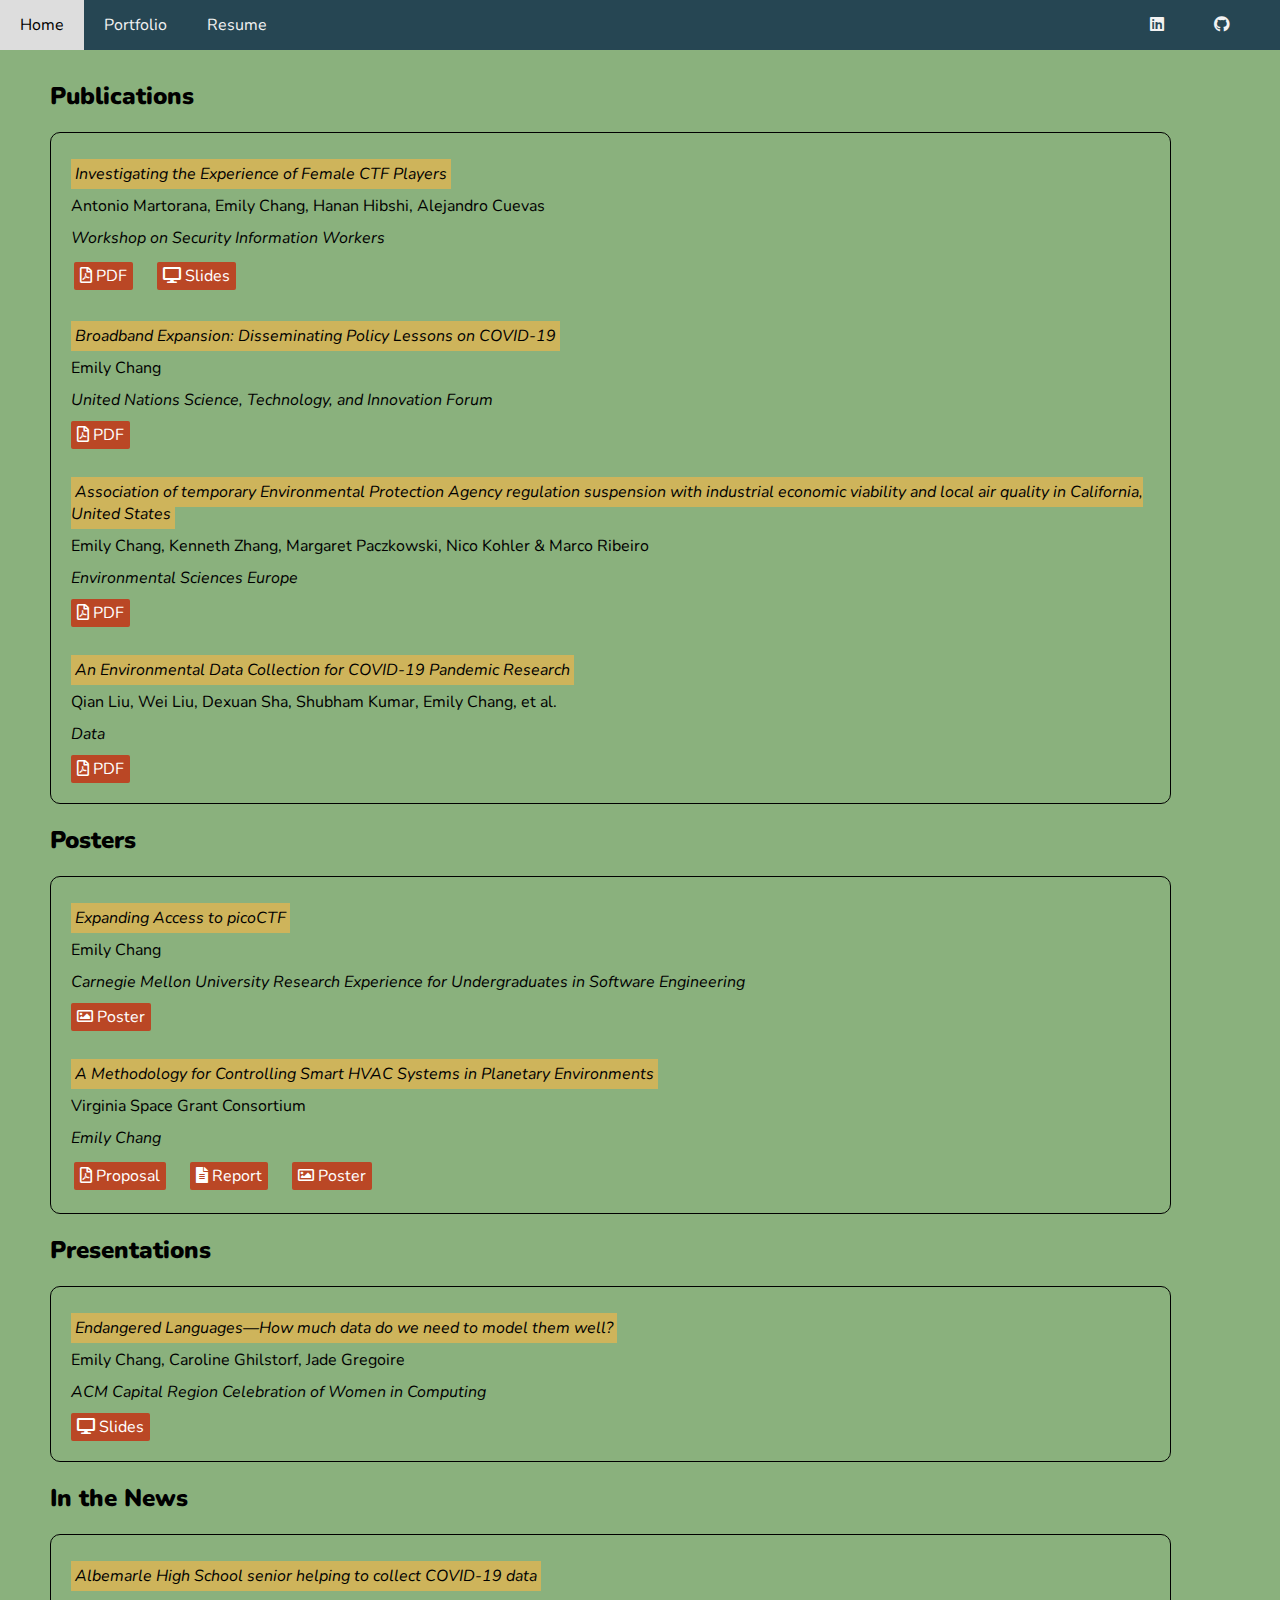
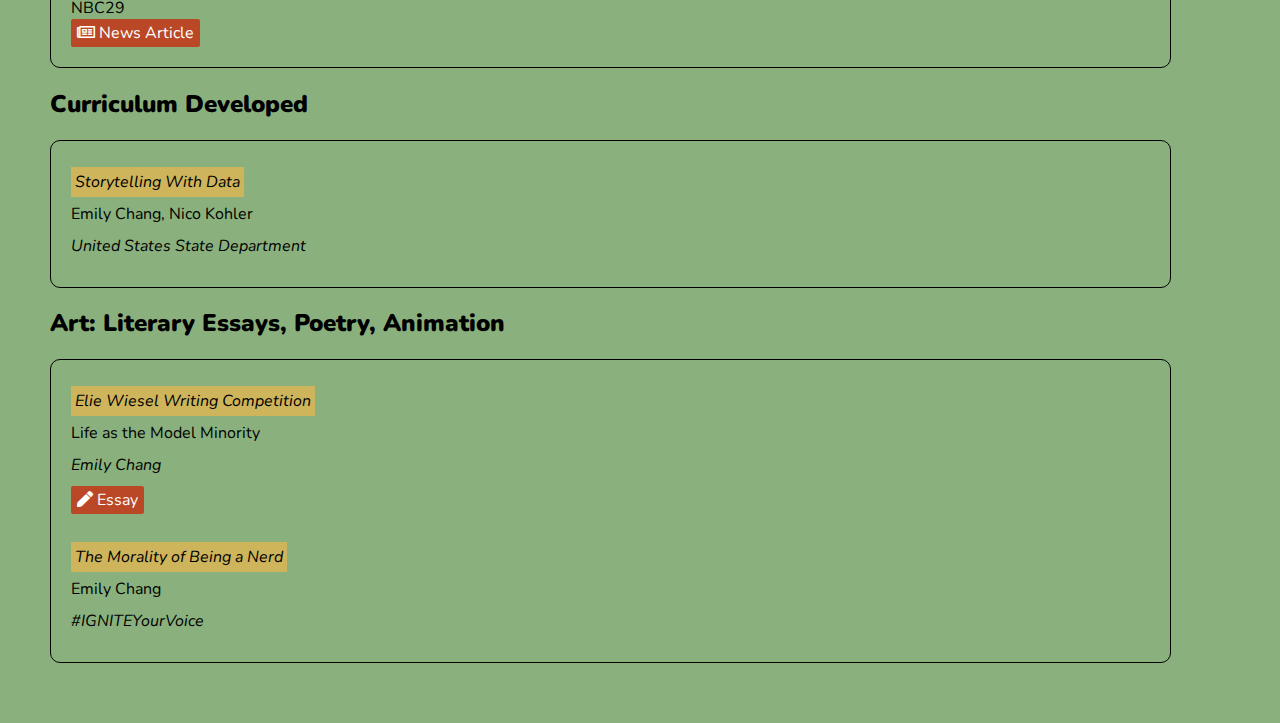
==== my-work.html @ 69cb7440 "refactoring work" ====
<!DOCTYPE html>
<html>
<head>
  <link href="https://fonts.googleapis.com/css2?family=Nunito:wght@400;700&display=swap" rel="stylesheet">
  <meta charset="utf-8">
  <meta name="viewport" content="width=device-width, initial-scale=1">
  <link href="https://fonts.googleapis.com/css2?family=Nunito:wght@400;700&display=swap" rel="stylesheet">
  <link rel="stylesheet" href="https://cdnjs.cloudflare.com/ajax/libs/font-awesome/5.15.4/css/all.min.css">
  <link rel="stylesheet" href="./styles.css">
  <style>
    body {
      padding-top: 60px;
      padding-bottom: 60px;
      background-color: #8ab17d;
    }
  </style>
</head>
<body>
  <div id="navbar-placeholder"></div>
  <div class="container">
    <div class="row">
      <h2><b>Publications</b></h2>
      <div class="card card-style">
          <div class="card-body">
            <p class="card-text"><span class="highlight">  Investigating the Experience of Female CTF Players  </span></p>
            <p class="card-title">Antonio Martorana, Emily Chang, Hanan Hibshi, Alejandro Cuevas</p>
            <p class="card-text">Workshop on Security Information Workers</p>
            <table>
              <tr>
                <td>
                  <a target="_blank" href="https://devusec.de/2023-conference-wsiw/downloads/Investigating_the_Experiences_of_Female_CTF_Players__WSIW_.pdf" class="btn btn-primary button-style">
                    <i class="far fa-file-pdf"></i> PDF
                  </a>
                </td>
                <td>
                  <a target="_blank" href="./portfolio/reu/chang_ctf players_cci_2024.pdf" class="btn btn-primary button-style">
                    <i class="fas fa-desktop"></i> Slides
                  </a>
                </td>
              </tr>
            </table>
          </div>
          <br>
          <div class="card-body">
              <p class="card-text"><span class="highlight"> Broadband Expansion: Disseminating Policy Lessons on COVID-19 </span></p>
              <p class="card-title">Emily Chang</p>
              <p class="card-text">United Nations Science, Technology, and Innovation Forum</p>
                  <a target=”_blank” href="https://sdgs.un.org/sites/default/files/2023-05/B24%20-%20Chang%20-%20Lessons%20From%20The%20Pandemic_Improving%20Broadband.pdf" class="btn btn-primary button-style">
                    <i class="far fa-file-pdf"></i> PDF
                  </a>
          </div>
          <br>
          <div class="card-body">
              <p class="card-text"><span class="highlight">  Association of temporary Environmental Protection Agency regulation suspension with industrial economic viability and local air quality in California, United States  </span></p>
              <p class="card-title">Emily Chang, Kenneth Zhang, Margaret Paczkowski, Nico Kohler & Marco Ribeiro</p>
              <p class="card-text">Environmental Sciences Europe</p>
                  <a target=”_blank” href="https://enveurope.springeropen.com/articles/10.1186/s12302-021-00489-9" class="btn btn-primary button-style">
                    <i class="far fa-file-pdf"></i> PDF
                  </a>
          </div>
          <br>
          <div class="card-body">
              <p class="card-text"><span class="highlight">  An Environmental Data Collection for COVID-19 Pandemic Research  </span></p>
              <p class="card-title">Qian Liu, Wei Liu, Dexuan Sha, Shubham Kumar, Emily Chang, et al.</p>
              <p class="card-text">Data</p>
                  <a target=”_blank” href="https://www.mdpi.com/2306-5729/5/3/68" class="btn btn-primary button-style">
                    <i class="far fa-file-pdf"></i> PDF
                  </a>
          </div>
      </div>
      <h2><b>Posters</b></h2>
      <div class="card card-style" style="">
        <div class="card-body">
            <p class="card-text"><span class="highlight">  Expanding Access to picoCTF  </span></p>
            <p class="card-title">Emily Chang</p>
            <p class="card-text">Carnegie Mellon University Research Experience for Undergraduates in Software Engineering</p>
                <a target=”_blank” href="./Chang.ExpandingAccess.2022.pdf" class="btn btn-primary button-style">
                  <i class="far fa-image"></i> Poster
                </a>
            <br>
            <p class="card-text"><span class="highlight"> A Methodology for Controlling Smart HVAC Systems in Planetary Environments </span></p>
            <p class="card-title">Virginia Space Grant Consortium</p>
            <p class="card-text">Emily Chang</p>
            <table>
              <tr>
                <td>
                  <a target="_blank" href="./Chang-Alemazkoor VSGC Research Statement.pdf" class="btn btn-primary button-style">
                    <i class="far fa-file-pdf"></i> Proposal
                  </a>
                </td>
                <td>
                  <a target="_blank" href="./chang_vsgc_april_2024.pdf" class="btn btn-primary button-style">
                    <i class="fas fa-file-alt"></i> Report
                  </a>
                </td>
                <td>
                  <a target="_blank" href="POSTER_LINK_HERE" class="btn btn-primary button-style">
                    <i class="far fa-image"></i> Poster
                  </a>
                </td>
              </tr>
            </table>                
        </div>
      </div>
      <h2><b>Presentations</b></h2>
      <div class="card card-style" style="">
        <div class="card-body">
          <p class="card-text"><span class="highlight">  Endangered Languages—How much data do we need to model them well? </span></p>
          <p class="card-title">Emily Chang, Caroline Ghilstorf, Jade Gregoire</p>
          <p class="card-text">ACM Capital Region Celebration of Women in Computing</p>
          <a target="_blank" href="" class="btn btn-primary button-style">
                <i class="fas fa-desktop"></i> Slides
          </a>
        </div>
      </div>
      
    <h2><b>In the News</b></h2>
      <div class="card card-style" style="">
        <div class="card-body">
            <p class="card-text"><span class="highlight">  Albemarle High School senior helping to collect COVID-19 data </span></p>
            <p class="card-title">NBC29</p>
                <a target=”_blank” href="https://www.nbc29.com/2020/07/16/albemarle-high-school-senior-helping-collect-covid-data/" class="btn btn-primary button-style">
                  <i class="far fa-newspaper"></i> News Article
                </a>
        </div>
      </div>
      
    <h2><b>Curriculum Developed</b></h2>
      <div class="card card-style" style="">
        <div class="card-body">
            <p class="card-text"><span class="highlight"> Storytelling With Data </span></p>
            <p class="card-title">Emily Chang, Nico Kohler</p>
            <p class="card-text">United States State Department</p>
        </div>
      </div>
    <h2><b>Art: Literary Essays, Poetry, Animation</b></h2>
      <div class="card card-style" style="">
        <div class="card-body">
            <p class="card-text"><span class="highlight">  Elie Wiesel Writing Competition </span></p>
            <p class="card-title">Life as the Model Minority</p>
            <p class="card-text">Emily Chang</p>
                <a target=”_blank” href="" class="btn btn-primary button-style">
                  <i class="fas fa-pen"></i> Essay
                </a>
        </div>
        <br>
          <div class="card-body">
            <p class="card-text"><span class="highlight">  The Morality of Being a Nerd </span></p>
            <p class="card-title">Emily Chang</p>
            <p class="card-text">#IGNITEYourVoice</p>
        </div>
      </div>
    </div>
  </div>
  <script src="./navbar.js"></script>
</body>
</html>
---- styles.css ----
body {
    font-family: 'Nunito', sans-serif; /* Change font-family to a sans-serif font */
    margin: 0;
}

@keyframes fadeInAnimation {
    0% {
        opacity: 0;
    }
    100% {
        opacity: 1;
    }
}

.page {
    height: 100vh;
    width: 100%;
    position: fixed;
    justify-content: center;
    top: 0;
    left: 0;
    animation: fadeInAnimation ease 3s;
    animation-iteration-count: 1;
    animation-fill-mode: forwards;
    /*   opacity: 0; */
}

.BeforeScroll {
    display: none;
}

.AfterScroll {
    display: block;
}

#page1 {
    background-color: #2a9d8f; /* Red background for page 1 */
}

#page2 {
    background-color: #8ab17d; /* Green background for page 2 */
}

#page3 {
    background-color: #e9c46a; /* Blue background for page 3 */
}

#page4 {
    background-color: #f4a261; /* Yellow background for page 4 */
}

#page5 {
    background-color: #e76f51; /* Purple background for page 5 */
}

.container {
    display: flex;
    align-items: center;
    justify-content: center;
    text-align: left;
    height: 100%; /* Add this line to make the container fill the height */
    margin-right: 50px;
    margin-left: 50px;
}

.left {
    width: 40%;
}

.left img {
    max-width: 100%;
    height: auto;
}

.right {
    padding-left: 20px;
    width: 60%;
}

.navbar {
    background-color: #264653;
    overflow: hidden;
    position: fixed;
    top: 0;
    width: 100%;
    z-index: 999; /* Add this line */
}

.navbar a {
    float: left;
    display: block;
    color: #f2f2f2;
    text-align: center;
    padding: 14px 20px;
    text-decoration: none;
}

.navbar a:hover {
    background-color: #ddd;
    color: black;
}

.social-icons {
    display: flex;
    margin-right: 30px;
    flex-direction: row;
    justify-content: flex-end;
}

.social-icons a {
    margin-left: 10px; /* Add some space between icons */
}

/* Adjust padding for content section */
.content-section {
    padding-left: 300px; /* Adjust this value to match the width of your sidebar */
    padding-top: 40px; /* Make space for the fixed navbar */
}

/* Remove padding for individual elements within the content */
.content-section h2,
.content-section h3,
.content-section h4,
.content-section p {
    padding-left: 0;
    margin-right: 100px;
}

.card-style {
  border: 1px solid #000;
  padding: 20px;
  border-radius: 10px
}

.highlight {
  background-color: #ceb45b; /* Change this to the color you want */
  padding: 4px;
  color: black; /* Change this to the text color you want */
}

/* Adjust styles within the card-body */
.card-body {
  display: flex;
  flex-direction: column;
  align-items: flex-start;
}

.card-title {
  margin: 0; /* Remove default margin from card title */
}

.card-text {
  margin: 10px 0; /* Add vertical margin to card text */
  font-style: italic;
}

.button-style {
    background-color: #ba4725; /* Background color for the button */
    color: #ffffff; /* Text color */
    border: none; /* Remove border */
    padding: 3px 6px;
    border-radius: 2px; /* Rounded corners */
    cursor: pointer; /* Cursor style */
    text-decoration: none; /* Remove default underline for links */
    transition: background-color 0.3s; /* Smooth transition for hover effect */
    display: inline-block;
    margin-right: 20px;
}
  
  /* Hover effect */
.button-style:hover {
    background-color: #e8904f; /* Change background color on hover */
}

.card-style {
    padding: 20px;
    border-radius: 10px;
    margin-top: 20px; /* Add margin on top of the card */
    width: 95%; /* Make the card extend to the end of the container */
    box-sizing: border-box; /* Include padding and border in the total width */
}
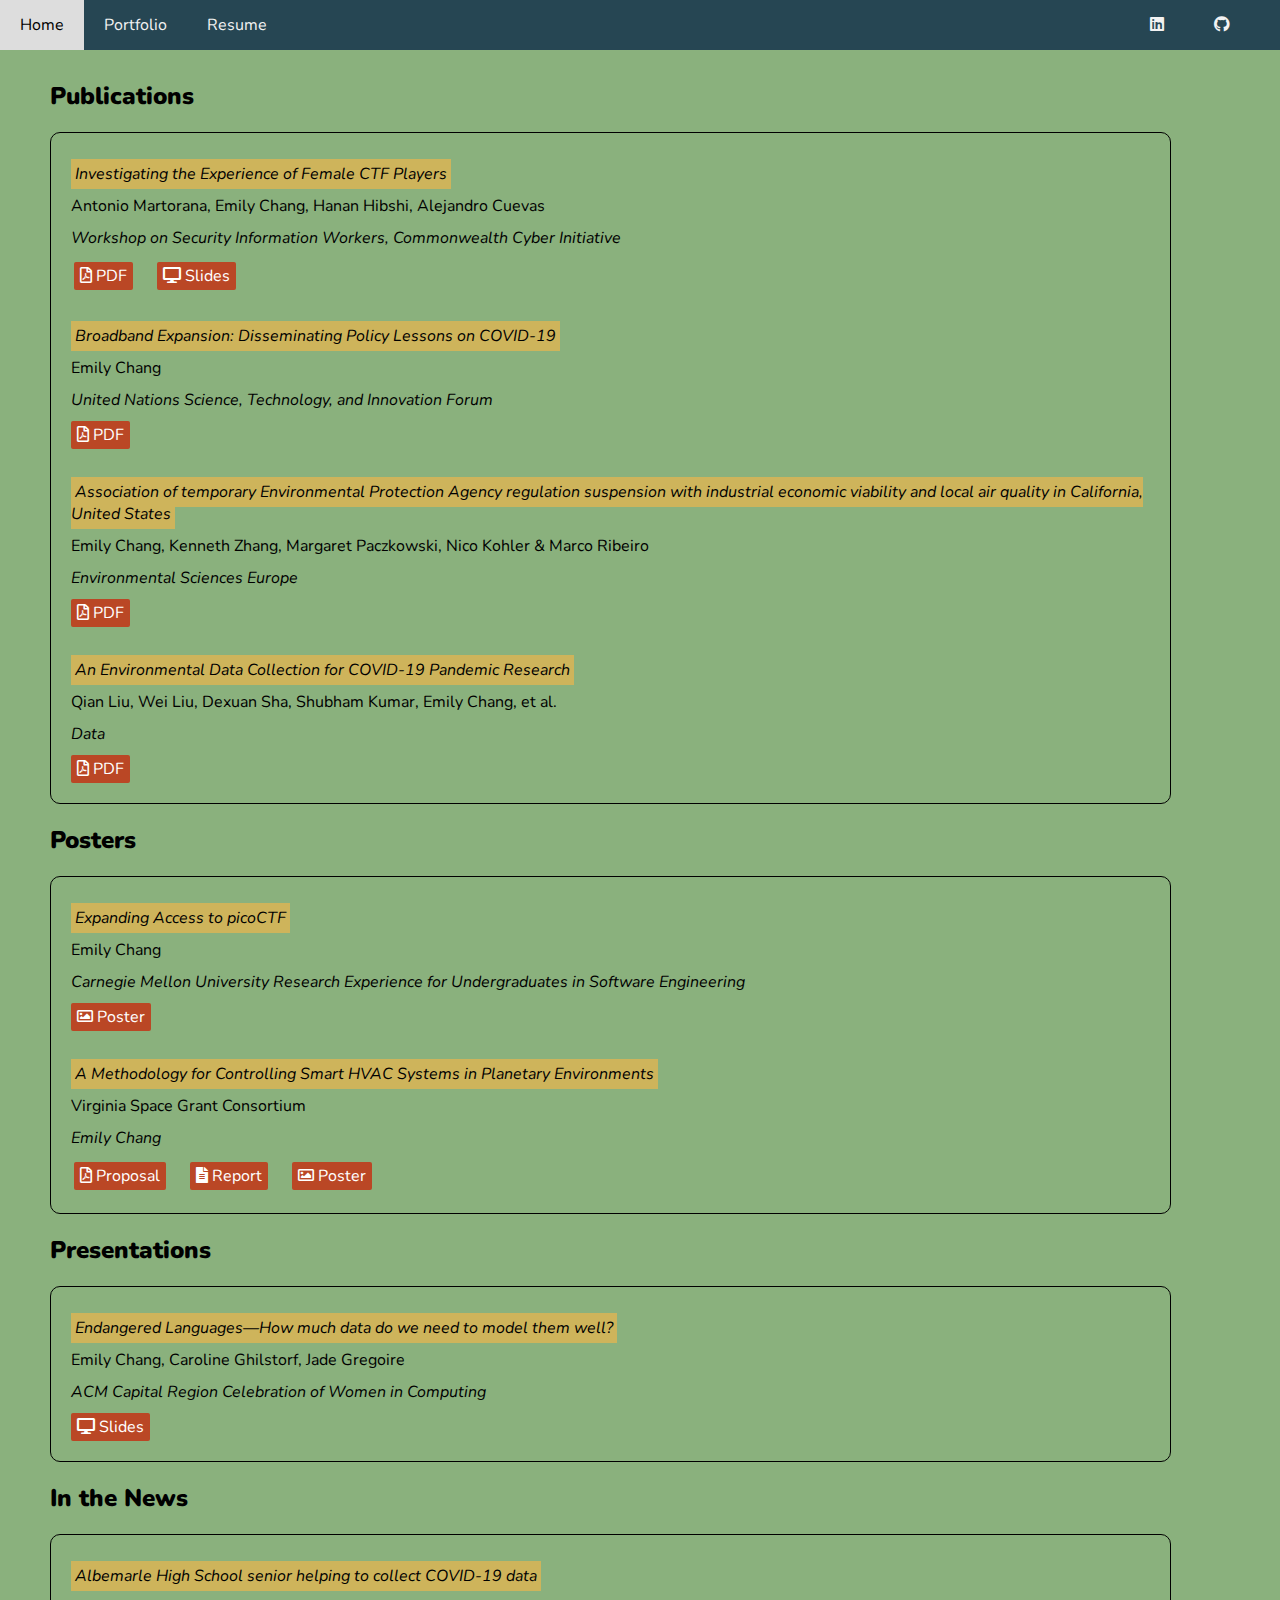
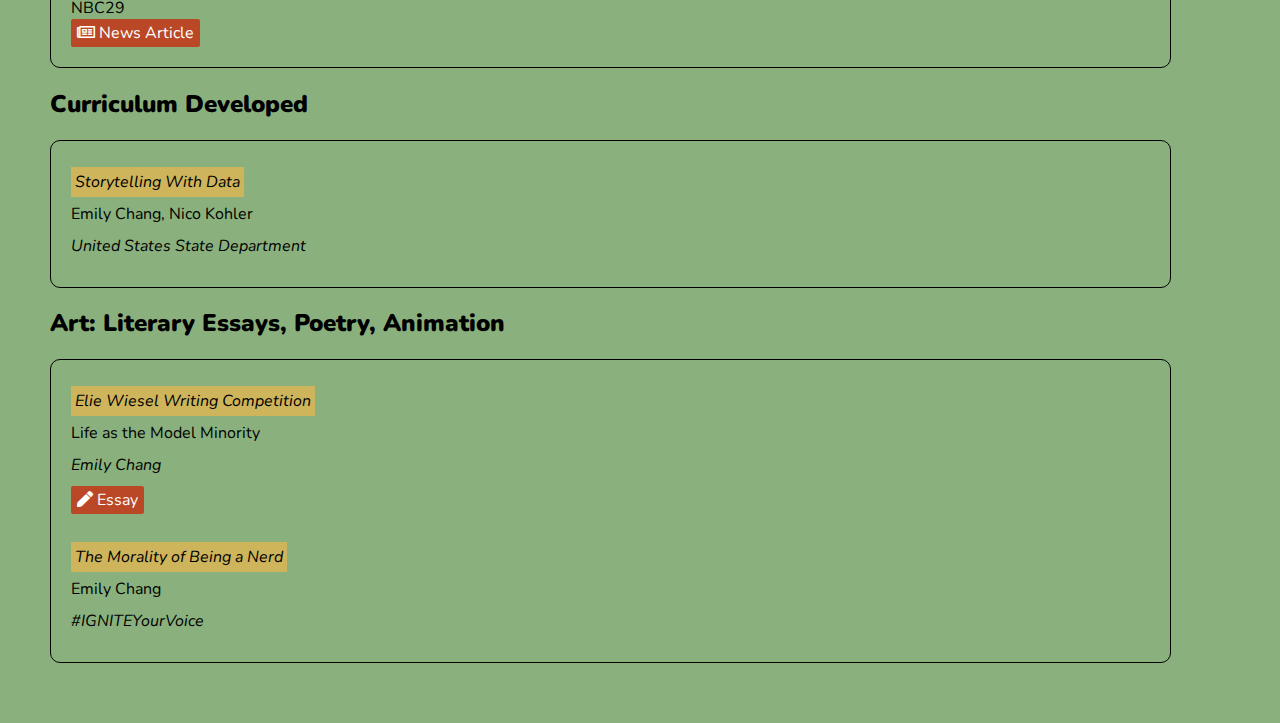
==== commit 347b8a7a: "refactoring cci (text)" ====
--- a/my-work.html
+++ b/my-work.html
@@ -24,7 +24,7 @@
           <div class="card-body">
             <p class="card-text"><span class="highlight">  Investigating the Experience of Female CTF Players  </span></p>
             <p class="card-title">Antonio Martorana, Emily Chang, Hanan Hibshi, Alejandro Cuevas</p>
-            <p class="card-text">Workshop on Security Information Workers</p>
+            <p class="card-text">Workshop on Security Information Workers, Commonwealth Cyber Initiative</p>
             <table>
               <tr>
                 <td>
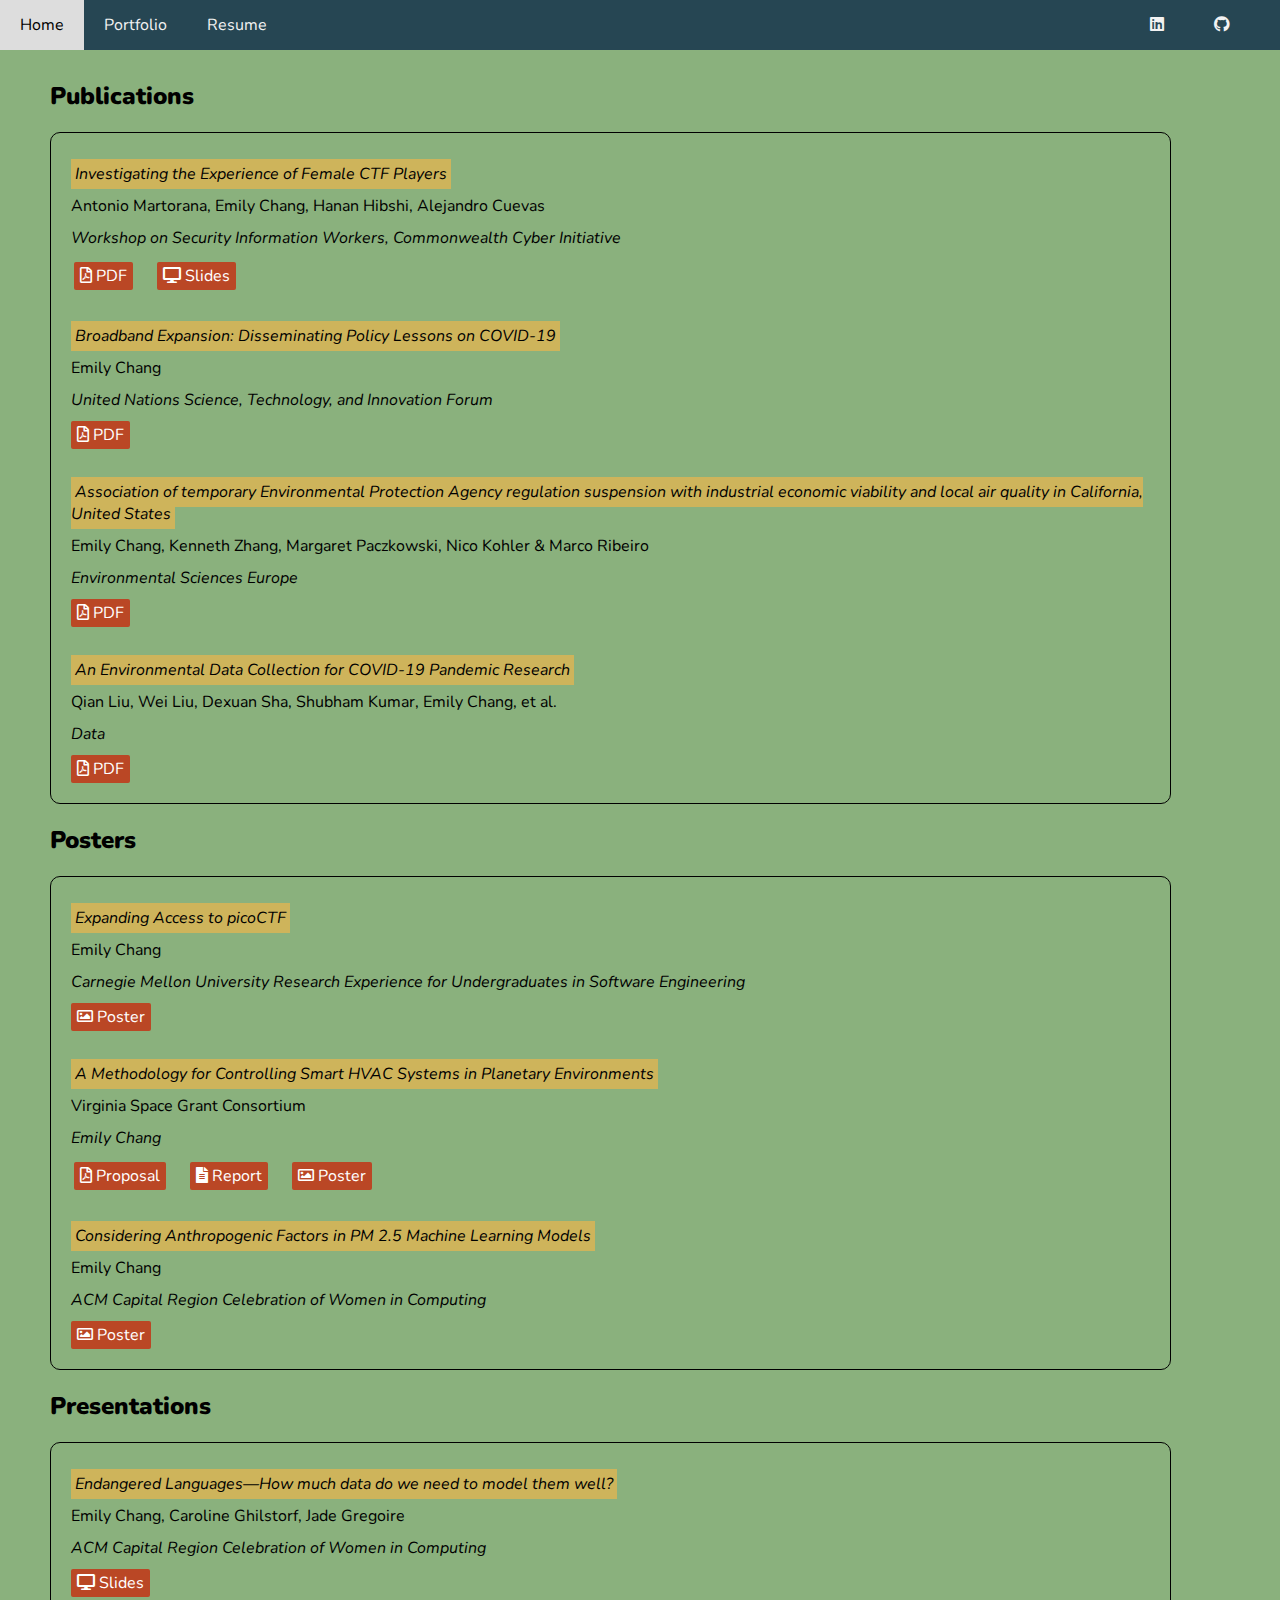
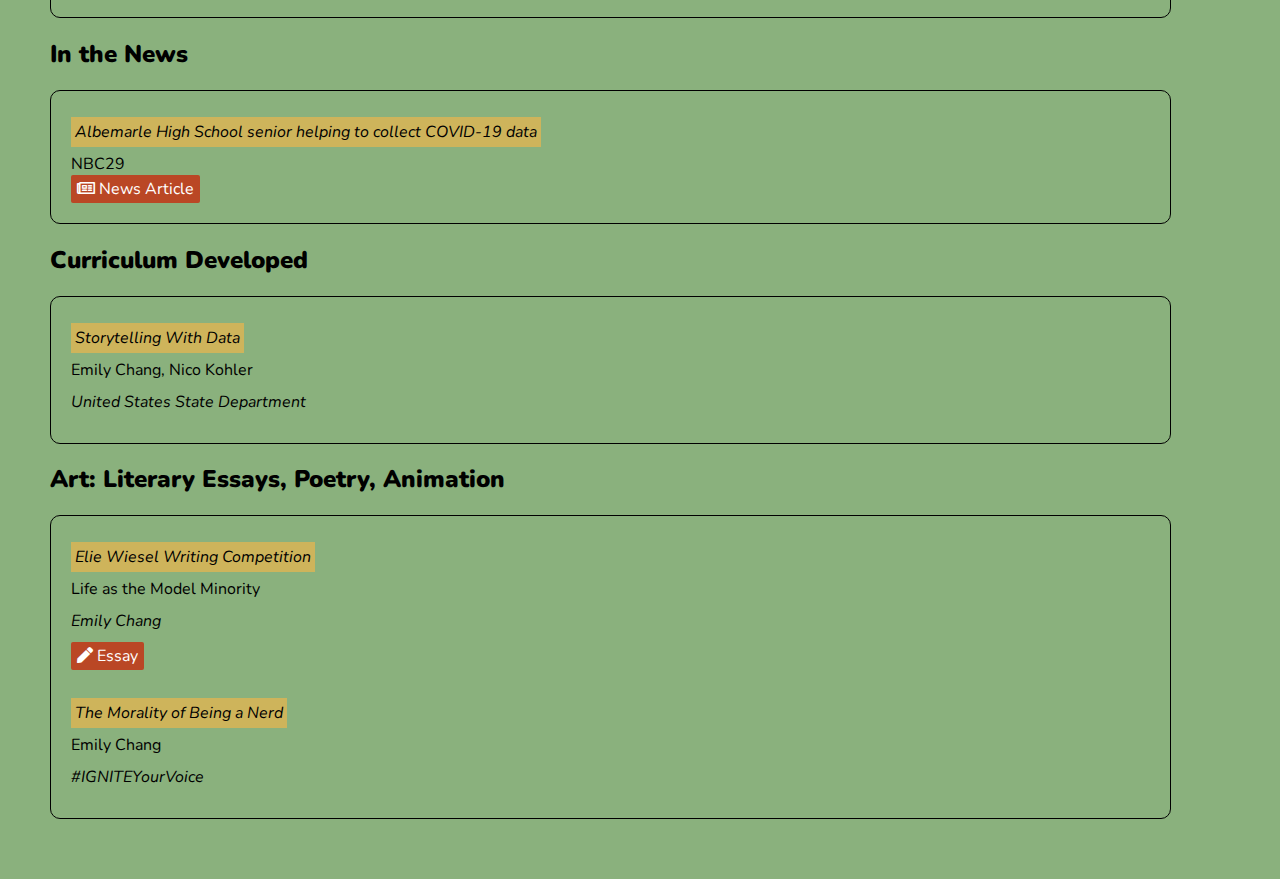
==== commit 88bb5b8b: "sending every local file i have up to heaven" ====
--- a/my-work.html
+++ b/my-work.html
@@ -74,7 +74,7 @@
             <p class="card-text"><span class="highlight">  Expanding Access to picoCTF  </span></p>
             <p class="card-title">Emily Chang</p>
             <p class="card-text">Carnegie Mellon University Research Experience for Undergraduates in Software Engineering</p>
-                <a target=”_blank” href="./Chang.ExpandingAccess.2022.pdf" class="btn btn-primary button-style">
+                <a target=”_blank” href="./portfolio/reu/Chang.ExpandingAccess.2022.pdf" class="btn btn-primary button-style">
                   <i class="far fa-image"></i> Poster
                 </a>
             <br>
@@ -84,22 +84,31 @@
             <table>
               <tr>
                 <td>
-                  <a target="_blank" href="./Chang-Alemazkoor VSGC Research Statement.pdf" class="btn btn-primary button-style">
+                  <a target="_blank" href="./portfolio/vsgc/Chang-Alemazkoor VSGC Research Statement.pdf" class="btn btn-primary button-style">
                     <i class="far fa-file-pdf"></i> Proposal
                   </a>
                 </td>
                 <td>
-                  <a target="_blank" href="./chang_vsgc_april_2024.pdf" class="btn btn-primary button-style">
+                  <a target="_blank" href="./portfolio/vsgc/chang_vsgc_april_2024.pdf" class="btn btn-primary button-style">
                     <i class="fas fa-file-alt"></i> Report
                   </a>
                 </td>
                 <td>
-                  <a target="_blank" href="POSTER_LINK_HERE" class="btn btn-primary button-style">
+                  <a target="_blank" href="./portfolio/vsgc/chang_hvac_final.pdf" class="btn btn-primary button-style">
                     <i class="far fa-image"></i> Poster
                   </a>
                 </td>
               </tr>
             </table>                
+        </div>
+        <br>
+        <div class="card-body">
+          <p class="card-text"><span class="highlight">  Considering Anthropogenic Factors in PM 2.5 Machine Learning Models  </span></p>
+          <p class="card-title">Emily Chang</p>
+          <p class="card-text">ACM Capital Region Celebration of Women in Computing</p>
+          <a target="_blank" href="./portfolio/chang_PM2.5_CAPWIC_Final.pdf" class="btn btn-primary button-style">
+            <i class="far fa-image"></i> Poster
+          </a>
         </div>
       </div>
       <h2><b>Presentations</b></h2>
@@ -108,7 +117,7 @@
           <p class="card-text"><span class="highlight">  Endangered Languages—How much data do we need to model them well? </span></p>
           <p class="card-title">Emily Chang, Caroline Ghilstorf, Jade Gregoire</p>
           <p class="card-text">ACM Capital Region Celebration of Women in Computing</p>
-          <a target="_blank" href="" class="btn btn-primary button-style">
+          <a target="_blank" href="portfolio/endangered_languages.pdf" class="btn btn-primary button-style">
                 <i class="fas fa-desktop"></i> Slides
           </a>
         </div>
@@ -139,7 +148,7 @@
             <p class="card-text"><span class="highlight">  Elie Wiesel Writing Competition </span></p>
             <p class="card-title">Life as the Model Minority</p>
             <p class="card-text">Emily Chang</p>
-                <a target=”_blank” href="" class="btn btn-primary button-style">
+                <a target=”_blank” href="portfolio/life_as_the_model_minority.pdf" class="btn btn-primary button-style">
                   <i class="fas fa-pen"></i> Essay
                 </a>
         </div>
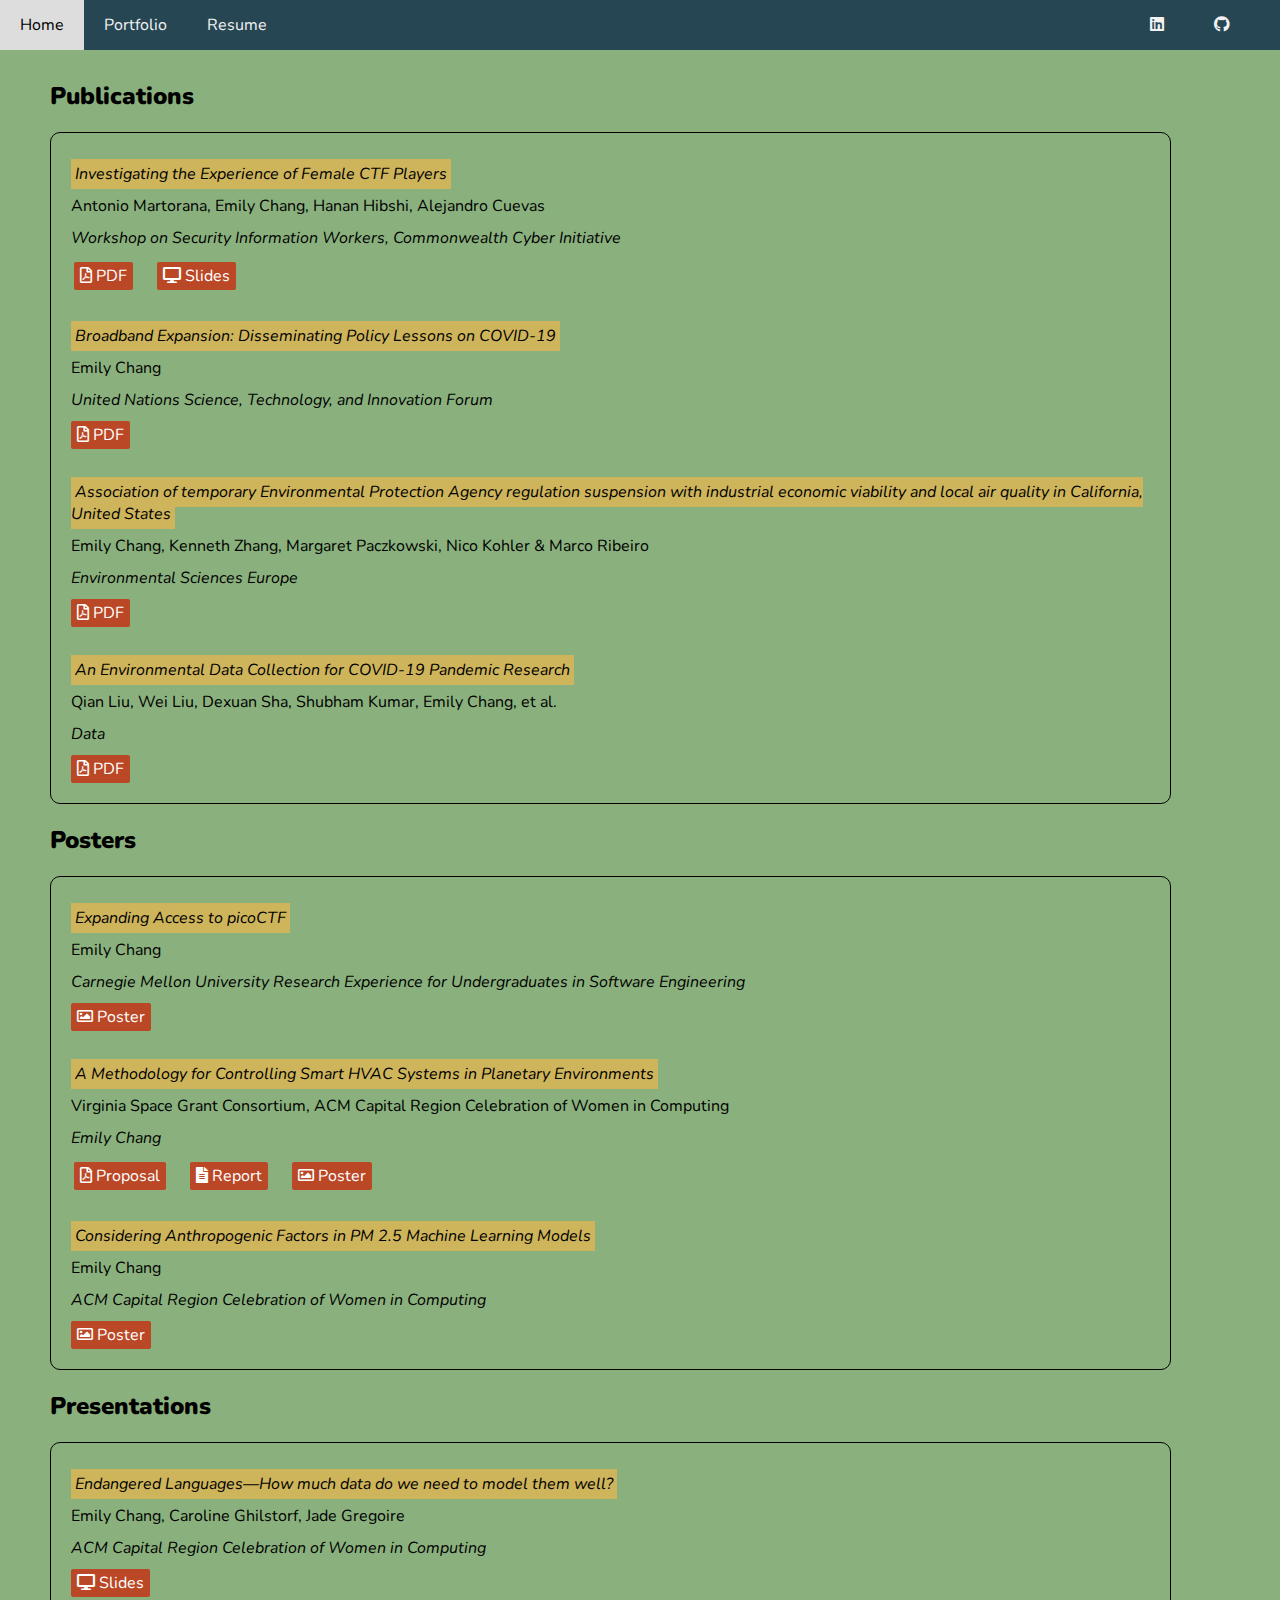
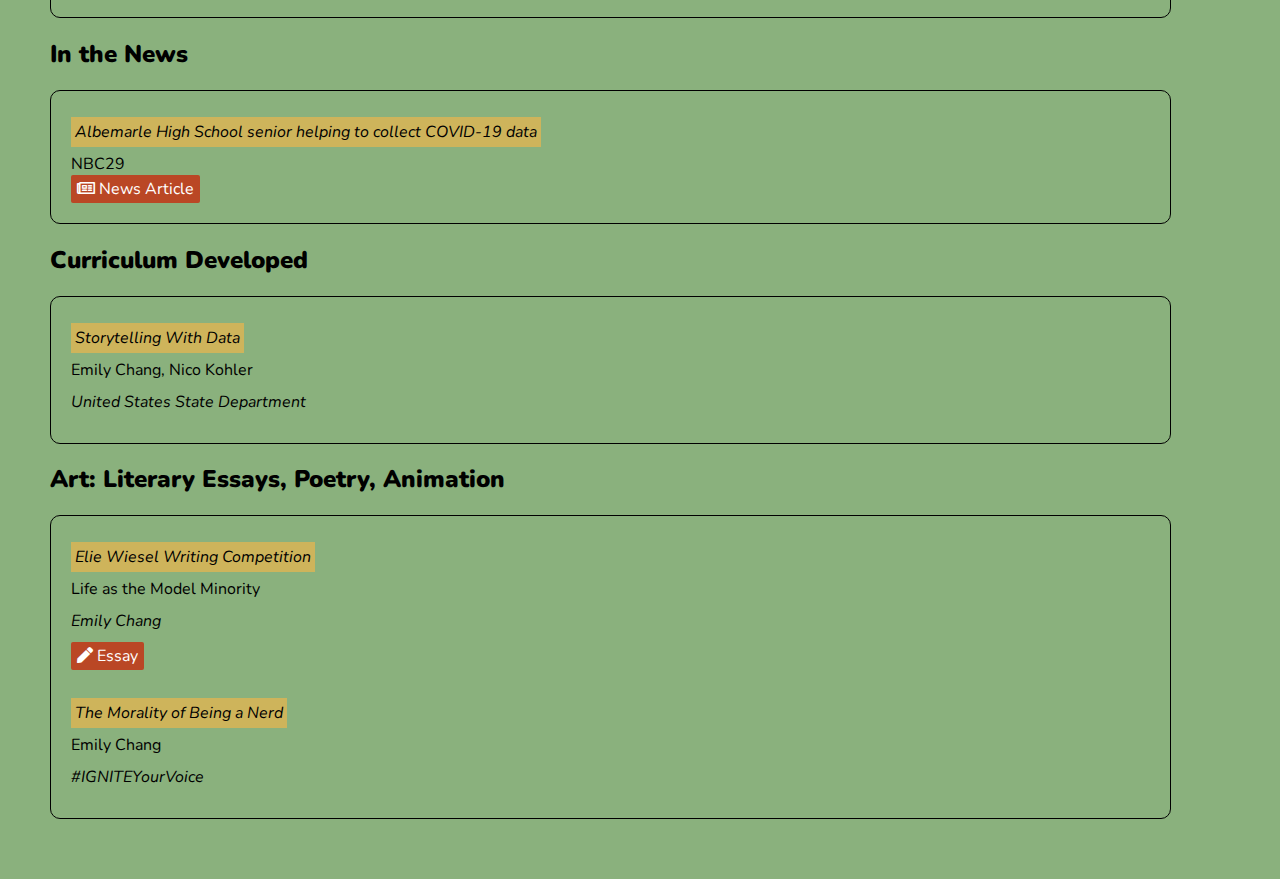
==== commit 8efce857: "updated vsgc" ====
--- a/my-work.html
+++ b/my-work.html
@@ -54,9 +54,9 @@
               <p class="card-text"><span class="highlight">  Association of temporary Environmental Protection Agency regulation suspension with industrial economic viability and local air quality in California, United States  </span></p>
               <p class="card-title">Emily Chang, Kenneth Zhang, Margaret Paczkowski, Nico Kohler & Marco Ribeiro</p>
               <p class="card-text">Environmental Sciences Europe</p>
-                  <a target=”_blank” href="https://enveurope.springeropen.com/articles/10.1186/s12302-021-00489-9" class="btn btn-primary button-style">
-                    <i class="far fa-file-pdf"></i> PDF
-                  </a>
+              <a target=”_blank” href="https://enveurope.springeropen.com/articles/10.1186/s12302-021-00489-9" class="btn btn-primary button-style">
+                <i class="far fa-file-pdf"></i> PDF
+              </a>
           </div>
           <br>
           <div class="card-body">
@@ -79,7 +79,7 @@
                 </a>
             <br>
             <p class="card-text"><span class="highlight"> A Methodology for Controlling Smart HVAC Systems in Planetary Environments </span></p>
-            <p class="card-title">Virginia Space Grant Consortium</p>
+            <p class="card-title">Virginia Space Grant Consortium, ACM Capital Region Celebration of Women in Computing</p>
             <p class="card-text">Emily Chang</p>
             <table>
               <tr>
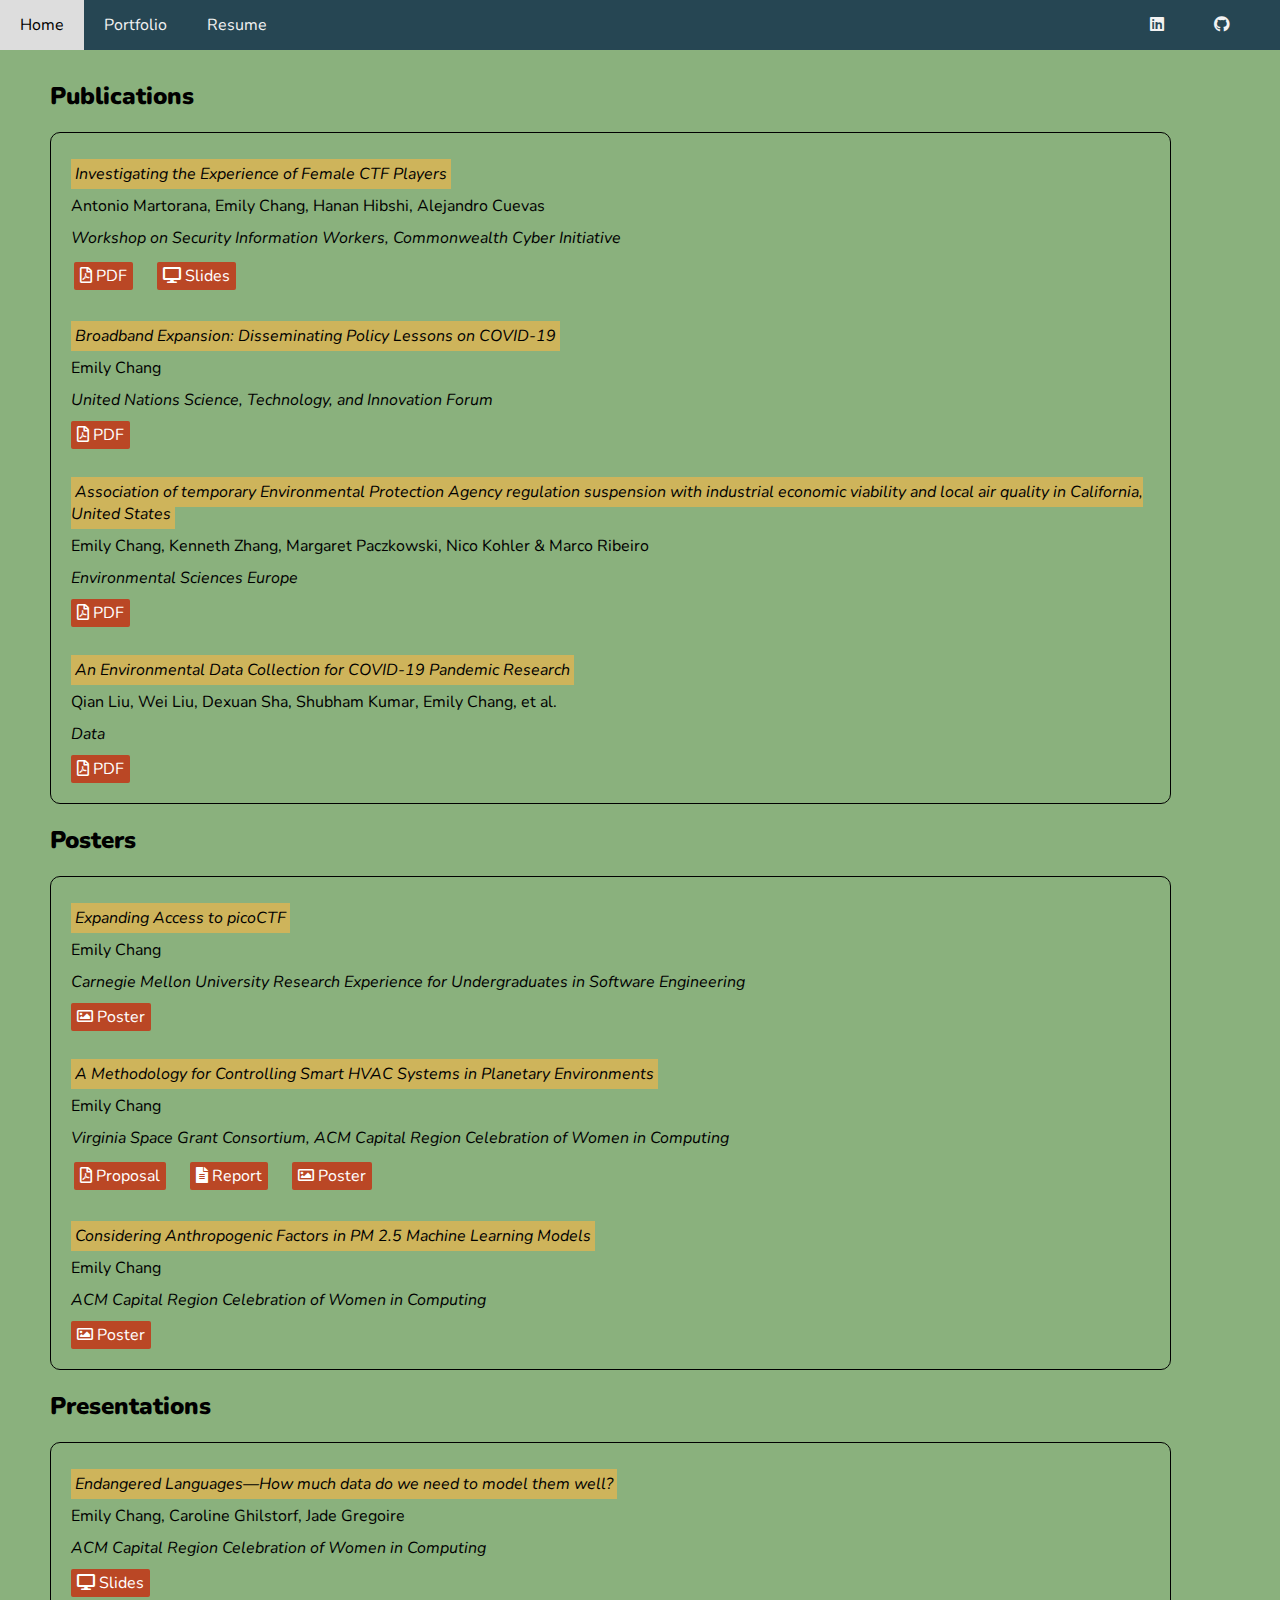
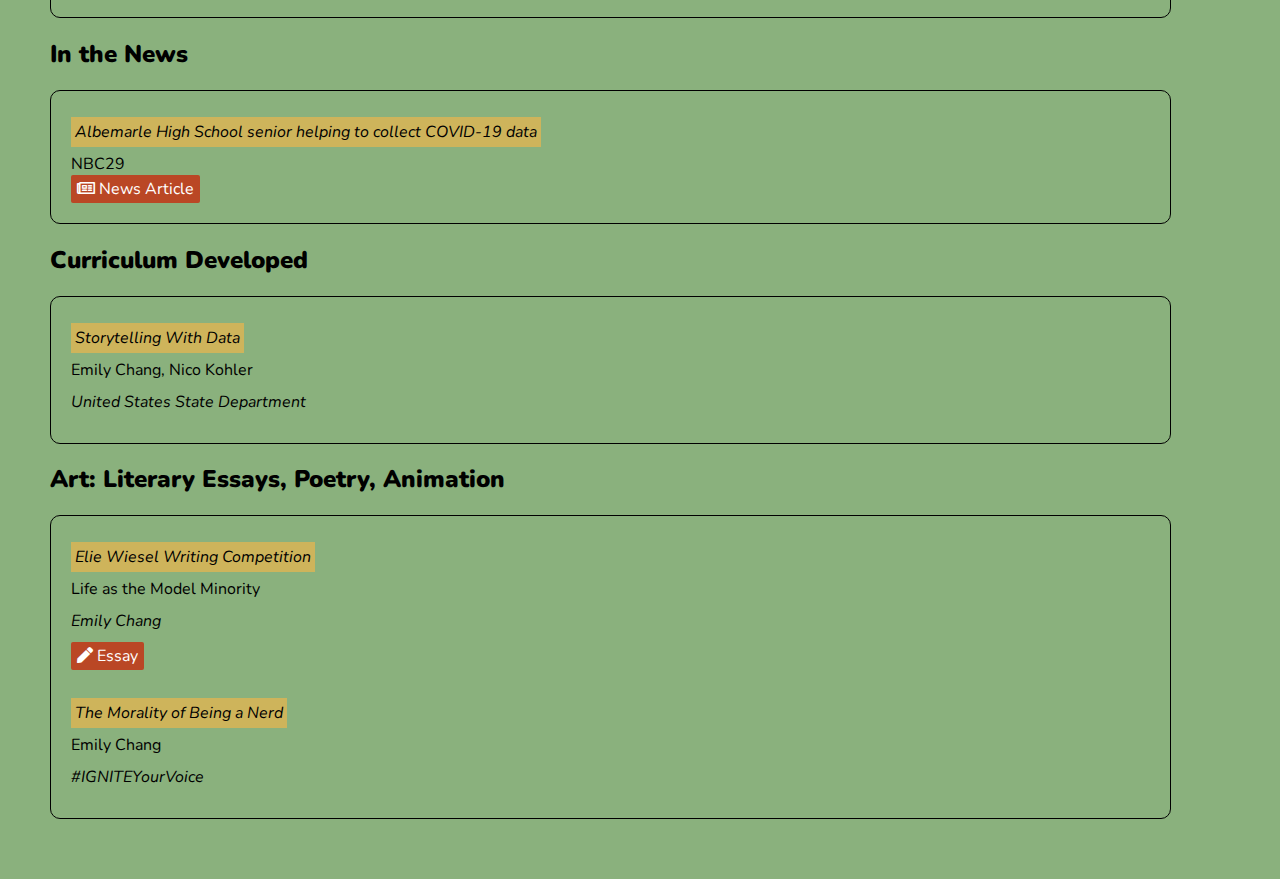
==== commit e1a522ff: "edited vsgc" ====
--- a/my-work.html
+++ b/my-work.html
@@ -79,8 +79,8 @@
                 </a>
             <br>
             <p class="card-text"><span class="highlight"> A Methodology for Controlling Smart HVAC Systems in Planetary Environments </span></p>
-            <p class="card-title">Virginia Space Grant Consortium, ACM Capital Region Celebration of Women in Computing</p>
-            <p class="card-text">Emily Chang</p>
+            <p class="card-title">Emily Chang</p>
+            <p class="card-text">Virginia Space Grant Consortium, ACM Capital Region Celebration of Women in Computing</p>
             <table>
               <tr>
                 <td>
